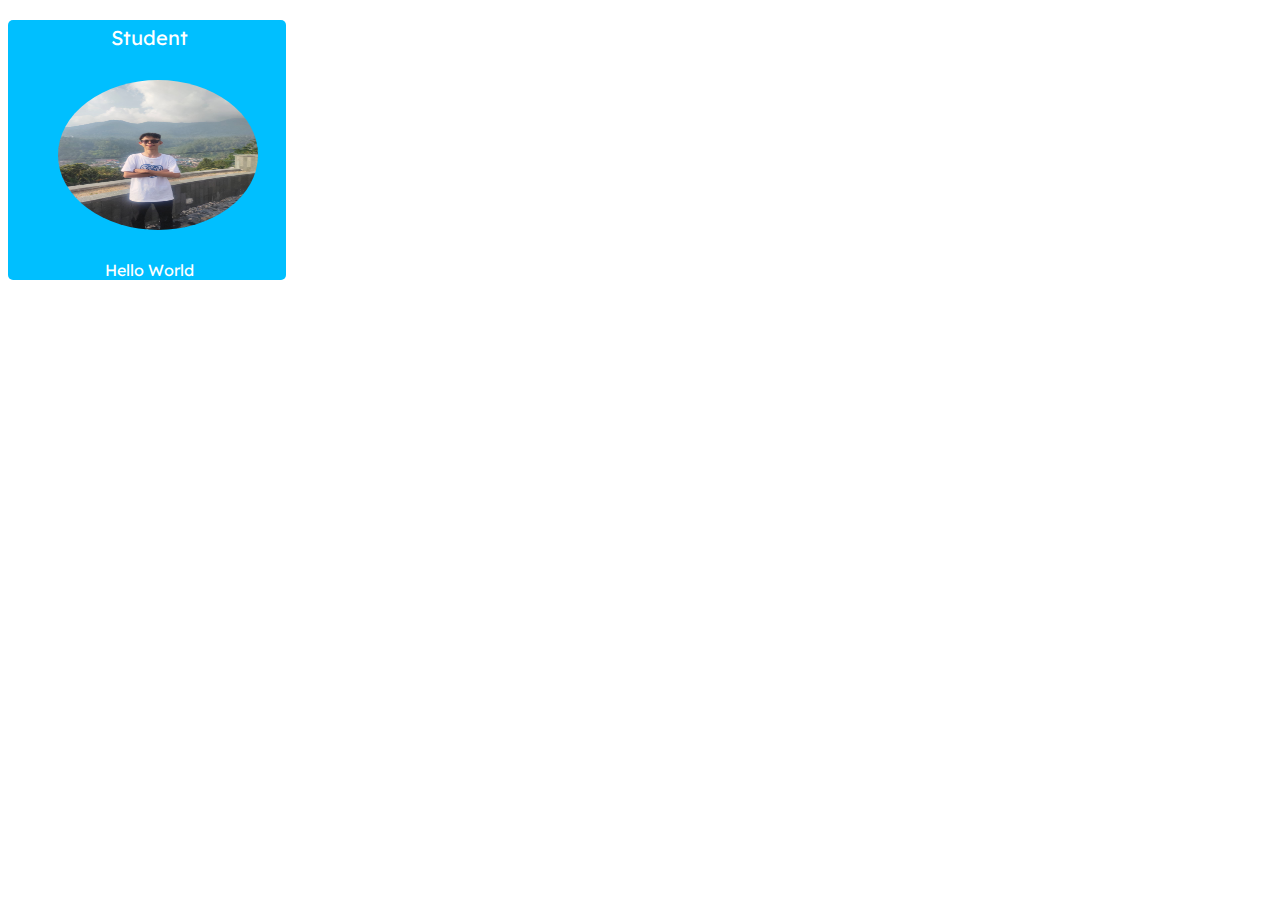
==== index.html @ b5fe895b "test" ====
<!DOCTYPE html>
<html lang="en">
<head>
    <meta charset="UTF-8">
    <meta name="viewport" content="width=device-width, initial-scale=1.0">
    <title>Document</title>
    <link rel="preconnect" href="https://fonts.googleapis.com">
<link rel="preconnect" href="https://fonts.gstatic.com" crossorigin>
<link href="https://fonts.googleapis.com/css2?family=Lexend+Deca:wght@588&display=swap" rel="stylesheet">
    <style>
        .container{
           
            background-color:deepskyblue;
            width: 22%;
            border-radius: 5px;
         
        }
        .foto{
            width: 200px;
            border-radius: 50%;
            height: 150px;
            margin-left: 50px;
            
            margin-top: 10px;
            margin-bottom: 10px;
        }
        .halo{
            font-family: "Lexend Deca", sans-serif;
            font-optical-sizing: auto;
            font-weight: 400;
            font-style: normal;
            color: white;
            padding-left: 5px;
            text-align: center;
        }
        .std{
            text-align: center;
            font-family: "Lexend Deca", sans-serif;
            font-optical-sizing: auto;
            font-weight: 400;
            font-style: normal;
            color: white;
            font-size: 20px;
            padding-left: 5px;
            padding-top: 5px;
        }
    </style>
</head>
<body>
    <div class="container">
        <p class="std">Student</p>
        <img src="./foto.jpg" class="foto">
        <p class="halo">Hello World</p>
        
    </div>
</body>
</html>
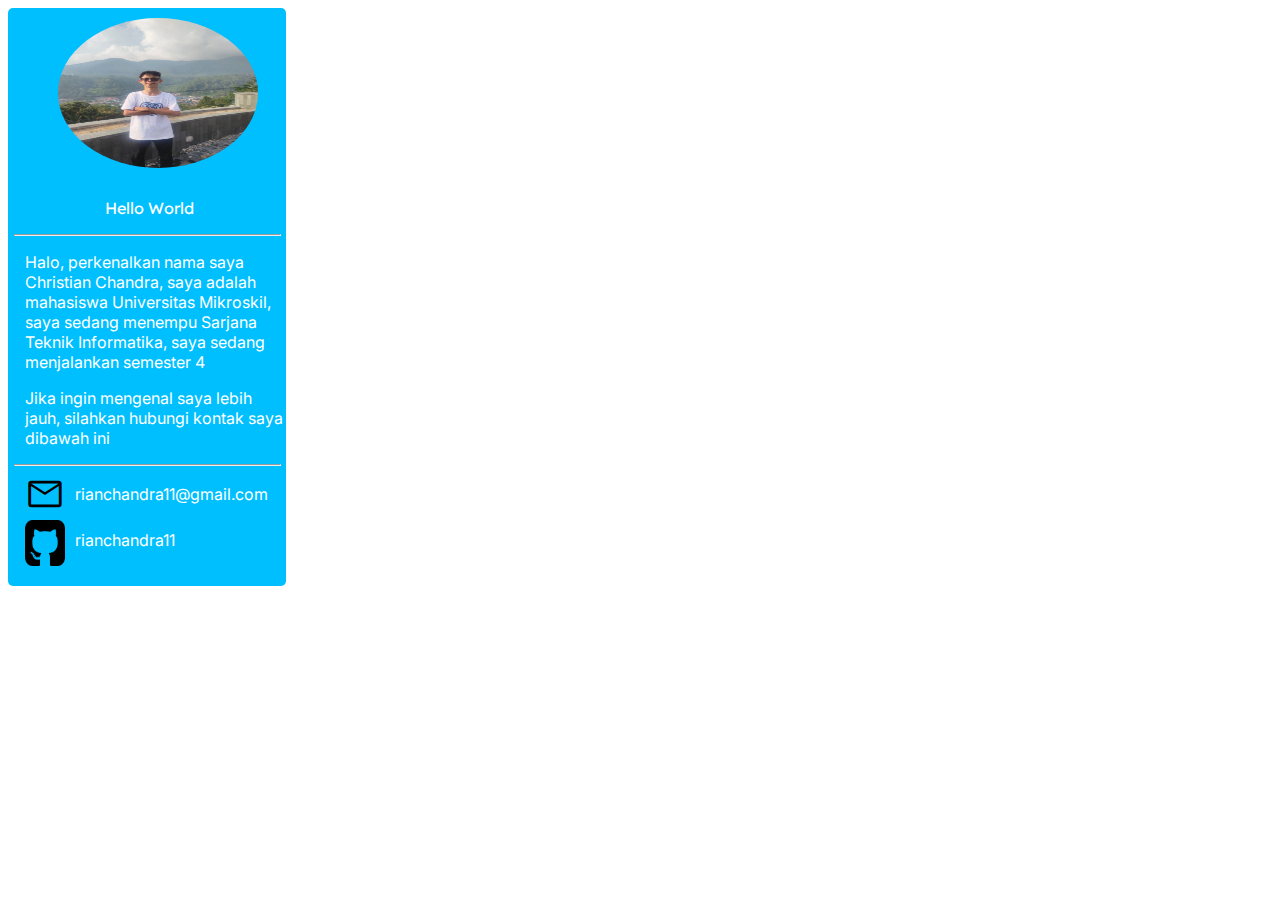
==== commit b7380718: "test2" ====
--- a/index.html
+++ b/index.html
@@ -4,9 +4,10 @@
     <meta charset="UTF-8">
     <meta name="viewport" content="width=device-width, initial-scale=1.0">
     <title>Document</title>
+    <link rel="stylesheet" href="https://fonts.googleapis.com/css2?family=Material+Symbols+Outlined:opsz,wght,FILL,GRAD@20..48,100..700,0..1,-50..200&icon_names=mail" />
     <link rel="preconnect" href="https://fonts.googleapis.com">
-<link rel="preconnect" href="https://fonts.gstatic.com" crossorigin>
-<link href="https://fonts.googleapis.com/css2?family=Lexend+Deca:wght@588&display=swap" rel="stylesheet">
+    <link rel="preconnect" href="https://fonts.gstatic.com" crossorigin>
+    <link href="https://fonts.googleapis.com/css2?family=Inter:ital,opsz,wght@0,14..32,100..900;1,14..32,100..900&family=Lexend+Deca&display=swap" rel="stylesheet">
     <style>
         .container{
            
@@ -44,14 +45,68 @@
             padding-left: 5px;
             padding-top: 5px;
         }
+        .hrz{
+            color: black;
+            width: 265px;
+           
+        }
+        .msg{
+            color: white;
+            font-family: "Inter", sans-serif;
+            font-optical-sizing: auto;
+            font-weight: 400;
+            font-style: normal;
+            padding-left: 17px;
+        }
+        .msgdua{
+            color: white;
+            font-family: "Inter", sans-serif;
+            font-optical-sizing: auto;
+            font-weight: 400;
+            font-style: normal;
+            padding-left: 17px;
+        }
+        .emaill{
+            display: flex;
+            padding-left: 17px;
+        }
+        .emaill2{
+            display: flex;
+            padding-left: 17px;
+            padding-bottom: 20px;
+        }
+        .mymail{
+            color: white;
+            font-family: "Inter", sans-serif;
+            font-optical-sizing: auto;
+            font-weight: 400;
+            font-style: normal;
+            padding-left: 10px;
+            margin-top: 10px;
+            
+        }
+        .material-symbols-outlined{
+            font-size: 40px;
+        }
     </style>
 </head>
 <body>
     <div class="container">
-        <p class="std">Student</p>
+       
         <img src="./foto.jpg" class="foto">
         <p class="halo">Hello World</p>
-        
+        <hr class="hrz">
+        <p class="msg">Halo, perkenalkan nama saya Christian Chandra, saya adalah mahasiswa Universitas Mikroskil, saya sedang menempu Sarjana Teknik Informatika, saya sedang menjalankan semester 4 </p>
+        <p class="msgdua">Jika ingin mengenal saya lebih jauh, silahkan hubungi kontak saya dibawah ini</p>
+        <hr class="hrz">
+        <div class="emaill">
+            <span class="material-symbols-outlined"> mail</span>
+            <p class="mymail"> rianchandra11@gmail.com</p>
+        </div>
+        <div class="emaill2">
+            <img src="./github.png" width="40px" class="git" >
+            <p class="mymail"> rianchandra11</p>
+        </div>
     </div>
 </body>
 </html>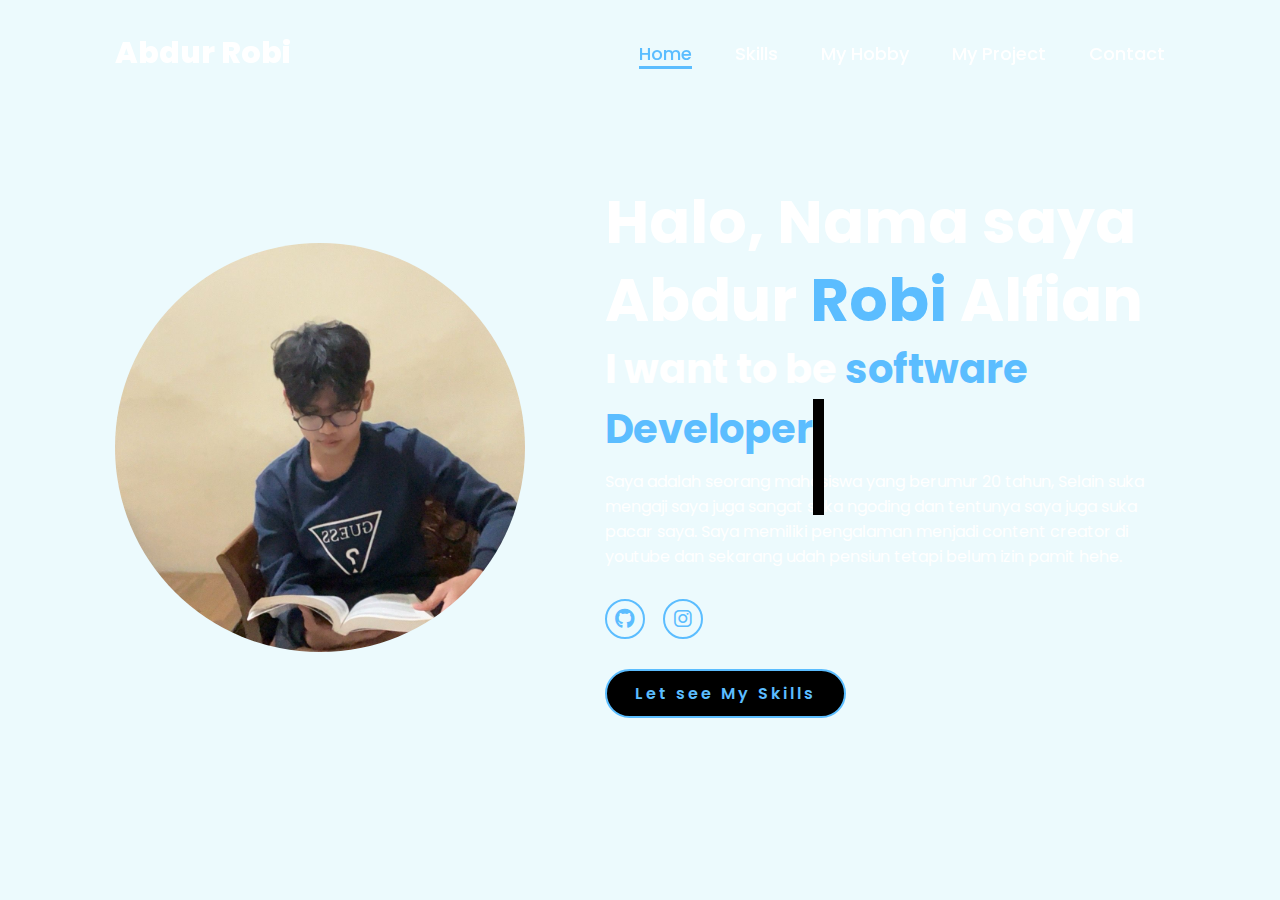
==== commit 8ef920f1: "branch robi" ====
--- a/index.html
+++ b/index.html
@@ -1,112 +1,39 @@
 <!DOCTYPE html>
 <html lang="en">
+    
 <head>
     <meta charset="UTF-8">
     <meta name="viewport" content="width=device-width, initial-scale=1.0">
-    <title>Document</title>
-    <link rel="stylesheet" href="https://fonts.googleapis.com/css2?family=Material+Symbols+Outlined:opsz,wght,FILL,GRAD@20..48,100..700,0..1,-50..200&icon_names=mail" />
-    <link rel="preconnect" href="https://fonts.googleapis.com">
-    <link rel="preconnect" href="https://fonts.gstatic.com" crossorigin>
-    <link href="https://fonts.googleapis.com/css2?family=Inter:ital,opsz,wght@0,14..32,100..900;1,14..32,100..900&family=Lexend+Deca&display=swap" rel="stylesheet">
-    <style>
-        .container{
-           
-            background-color:deepskyblue;
-            width: 22%;
-            border-radius: 5px;
-         
-        }
-        .foto{
-            width: 200px;
-            border-radius: 50%;
-            height: 150px;
-            margin-left: 50px;
-            
-            margin-top: 10px;
-            margin-bottom: 10px;
-        }
-        .halo{
-            font-family: "Lexend Deca", sans-serif;
-            font-optical-sizing: auto;
-            font-weight: 400;
-            font-style: normal;
-            color: white;
-            padding-left: 5px;
-            text-align: center;
-        }
-        .std{
-            text-align: center;
-            font-family: "Lexend Deca", sans-serif;
-            font-optical-sizing: auto;
-            font-weight: 400;
-            font-style: normal;
-            color: white;
-            font-size: 20px;
-            padding-left: 5px;
-            padding-top: 5px;
-        }
-        .hrz{
-            color: black;
-            width: 265px;
-           
-        }
-        .msg{
-            color: white;
-            font-family: "Inter", sans-serif;
-            font-optical-sizing: auto;
-            font-weight: 400;
-            font-style: normal;
-            padding-left: 17px;
-        }
-        .msgdua{
-            color: white;
-            font-family: "Inter", sans-serif;
-            font-optical-sizing: auto;
-            font-weight: 400;
-            font-style: normal;
-            padding-left: 17px;
-        }
-        .emaill{
-            display: flex;
-            padding-left: 17px;
-        }
-        .emaill2{
-            display: flex;
-            padding-left: 17px;
-            padding-bottom: 20px;
-        }
-        .mymail{
-            color: white;
-            font-family: "Inter", sans-serif;
-            font-optical-sizing: auto;
-            font-weight: 400;
-            font-style: normal;
-            padding-left: 10px;
-            margin-top: 10px;
-            
-        }
-        .material-symbols-outlined{
-            font-size: 40px;
-        }
-    </style>
+    <link rel="stylesheet" href="https://cdnjs.cloudflare.com/ajax/libs/font-awesome/6.5.2/css/all.min.css">
+    <link rel="stylesheet" href="style.css">
+    <title>Portfolio</title>
 </head>
 <body>
-    <div class="container">
-       
-        <img src="./foto.jpg" class="foto">
-        <p class="halo">Hello World</p>
-        <hr class="hrz">
-        <p class="msg">Halo, perkenalkan nama saya Christian Chandra, saya adalah mahasiswa Universitas Mikroskil, saya sedang menempu Sarjana Teknik Informatika, saya sedang menjalankan semester 4 </p>
-        <p class="msgdua">Jika ingin mengenal saya lebih jauh, silahkan hubungi kontak saya dibawah ini</p>
-        <hr class="hrz">
-        <div class="emaill">
-            <span class="material-symbols-outlined"> mail</span>
-            <p class="mymail"> rianchandra11@gmail.com</p>
+    <header>
+        <a href="#" class="logo">Abdur Robi</a>
+
+        <nav>
+            <a href="#" class="active"> Home</a>
+            <a href="./coomingsoon.html" >Skills</a>
+            <a href="/coomingsoon.html" >My Hobby</a>
+            <a href="/coomingsoon.html">My Project</a>
+            <a href="/coomingsoon.html" >Contact</a>
+        </nav>
+    </header>
+    <section class="home">
+        <div class="home-img">
+            <img src="6.jpg" alt="">
         </div>
-        <div class="emaill2">
-            <img src="./github.png" width="40px" class="git" >
-            <p class="mymail"> rianchandra11</p>
+        <div class="home-content">
+            <h1>Halo, Nama saya Abdur <span>Robi </span>Alfian</h1>
+            <h3 class="typing-text">I want to be <span></span></h3>
+            <p>Saya adalah seorang mahasiswa yang berumur 20 tahun, Selain suka mengaji saya juga sangat suka ngoding dan tentunya saya juga suka pacar saya. Saya memiliki pengalaman menjadi content creator di youtube dan sekarang udah pensiun tetapi belum izin pamit hehe.</p>
+            <div class="social-icons">
+                <a href="/coomingsoon.html"><i class="fa-brands fa-github"></i></a>
+                <a href="/coomingsoon.html"><i class="fa-brands fa-instagram"></i></a>
+            </div>
+            <a href="/coomingsoon.html" class="btn">Let see My Skills</a>
         </div>
-    </div>
+    </section>
 </body>
 </html>--- a/style.css
+++ b/style.css
@@ -0,0 +1,270 @@
+@import url('https://fonts.googleapis.com/css2?family=Poppins:wght@100;200;300;400;500;600&display=swap');
+
+*{
+    margin: 0;
+    padding: 0;
+    box-sizing: border-box;
+    text-decoration: none;
+    border: none;
+    outline: none;
+    font-family: 'Poppins', sans-serif;
+}
+
+html{
+    font-size: 62.5%;
+}
+
+body{
+    width: 100%;
+    height: 100vh;
+    overflow-x: hidden;
+    background-color: #4ad0ee1b; 
+    color: white;
+}
+
+header{
+    margin-top: 20px;
+    position: fixed;
+    top: 0;
+    left: 0;
+    width: 100%;
+    padding: 1rem 9%;
+    background-color: transparent;
+    filter: drop-shadow(10px);
+    display: flex;
+    justify-content: space-between;
+    align-items: center;
+    z-index: 100;
+}
+
+.logo{
+    font-size: 3rem;
+    color: white;
+    font-weight: 800;
+    cursor: pointer;
+    transition: 0.5s ease;
+}
+
+.logo:hover{
+    transform: scale(1.1);
+}
+
+nav a{
+    font-size: 1.8rem;
+    color: white;
+    margin-left: 4rem;
+    font-weight: 500;
+    transition: 0.3s ease;
+    border-bottom: 3px solid transparent;
+}
+
+nav a:hover,
+nav a.active{
+    color: #5bbdff;
+    border-bottom: 3px solid #5bbdff;
+}
+
+@media(max-width:995px){
+    nav{
+        position: absolute;
+        display: none;
+        top: 0;
+        right: 0;
+        width: 40%;
+        border-left: 3px solid #5bbdff;
+        border-bottom: 3px solid #5bbdff;
+        border-bottom-left-radius: 2rem;
+        padding: 1rem solid;
+        background-color: #161616;
+        border-top: 0.1rem solid rgba(0,0,0,0.1);
+    }
+
+    nav.active{
+        display: block;
+    }
+
+    nav a{
+        display: block;
+        font-size: 2rem;
+        margin: 3rem 0;
+    }
+
+    nav a:hover,
+    nav a.active{
+        padding: 1rem;
+        border-radius: 0.5rem;
+        border-bottom: 0.5rem solid #5bbdff;
+    }
+}
+
+section{
+    min-height: 100vh;
+    padding: 5rem 9% 5rem;
+}
+
+.home{
+    display: flex;
+    justify-content: center;
+    align-items: center;
+    gap: 8rem;
+    background-image: url(galaxy.gif);
+}
+
+.home .home-content h1{
+    font-size: 6rem;
+    font-weight: 700;
+    line-height: 1.3;
+}
+
+span{
+    color: #5bbdff;
+}
+
+.home-content h3{
+    font-size: 4rem;
+    margin-bottom: 1rem;
+    font-weight: 700;
+}
+
+.home-content p{
+    font-size: 1.6rem;
+}
+
+.home-img{
+    border-radius: 50%;
+}
+
+.home-img img{
+    position: relative;
+    width: 32vw;
+    border-radius: 50%;
+    box-shadow: 0 0 25px solid #5bbdff;
+    cursor: pointer;
+    transition: 0.2s linear;
+}
+
+.home-img img:hover{
+    font-size: 1.8rem;
+    font-weight: 500;
+}
+
+.social-icons a{
+    display: inline-flex;
+    justify-content: center;
+    align-items: center;
+    width: 4rem;
+    height: 4rem;
+    background-color: transparent;
+    border: 0.2rem solid #5bbdff;
+    font-size: 2rem;
+    border-radius: 50%;
+    margin: 3rem 1.5rem 3rem 0;
+    transition: 0.3s ease;
+    color: #5bbdff;
+}
+
+.social-icons a:hover{
+    color: black;
+    transform: scale(1.3) translateY(-5px);
+    background-color: #5bbdff;
+    box-shadow: 0  0 25px #5bbdff;
+}
+
+.btn{
+    display: inline-block;
+    padding: 1rem 2.8rem;
+    background-color: black;
+    border-radius: 4rem;
+    font-size: 1.6rem;
+    color: #5bbdff;
+    letter-spacing: 0.3rem;
+    font-weight: 600;
+    border: 2px solid #5bbdff;
+    transition: 0.3s ease;
+    cursor: pointer;
+}
+
+.btn:hover{
+    transform: scale3d(1.03);
+    background-color: #5bbdff;
+    color: black;
+    box-shadow: 0 0 25px #5bbdff;
+}
+
+.typing-text{
+    font-size: 34px;
+    font-weight: 600;
+    min-width: 280px;
+}
+
+.typing-text span{
+    position: relative;
+}
+
+.typing-text span::before{
+    content: "software Developer";
+    color: #5bbdff;
+    animation: words 20s infinite;
+}
+
+.typing-text span::after{
+    content: "";
+    background-color: black;
+    position: absolute;
+    width: calc(100% + 8px);
+    height: 100%;
+    border-left: 3px solid black;
+    right: -8;
+    animation: cursor 0.6s infinite;
+}
+
+@keyframes cursor{
+    to{
+        border-left: 3px solid #5bbdff;
+    }
+}
+
+@keyframes words{
+    0%, 20%{
+        content: "Web Developer";
+    }
+    21%, 40%{
+        content: "Youtuber";
+    }
+    41%, 60%{
+        content: "Photo Grapher";
+    }
+    61%, 80%{
+        content: "Full Stack Developer";
+    }
+    81%, 100%{
+        content: "Sigma Boy";
+    }
+}
+
+@media (max-width: 1000px){
+    .home{
+        gap: 4rem;
+    }
+}
+
+@media(max-width:995px){
+    .home{
+        flex-direction: column;
+        margin: 5rem 4rem;
+    }
+
+    .home .home-content h3{
+        font-size: 2.5rem;
+    }
+
+    .home-content h1{
+        font-size: 5rem;
+    }
+
+    .home-img img{
+        width: 70vw;
+        margin-top: 4rem;
+    }
+}
+
